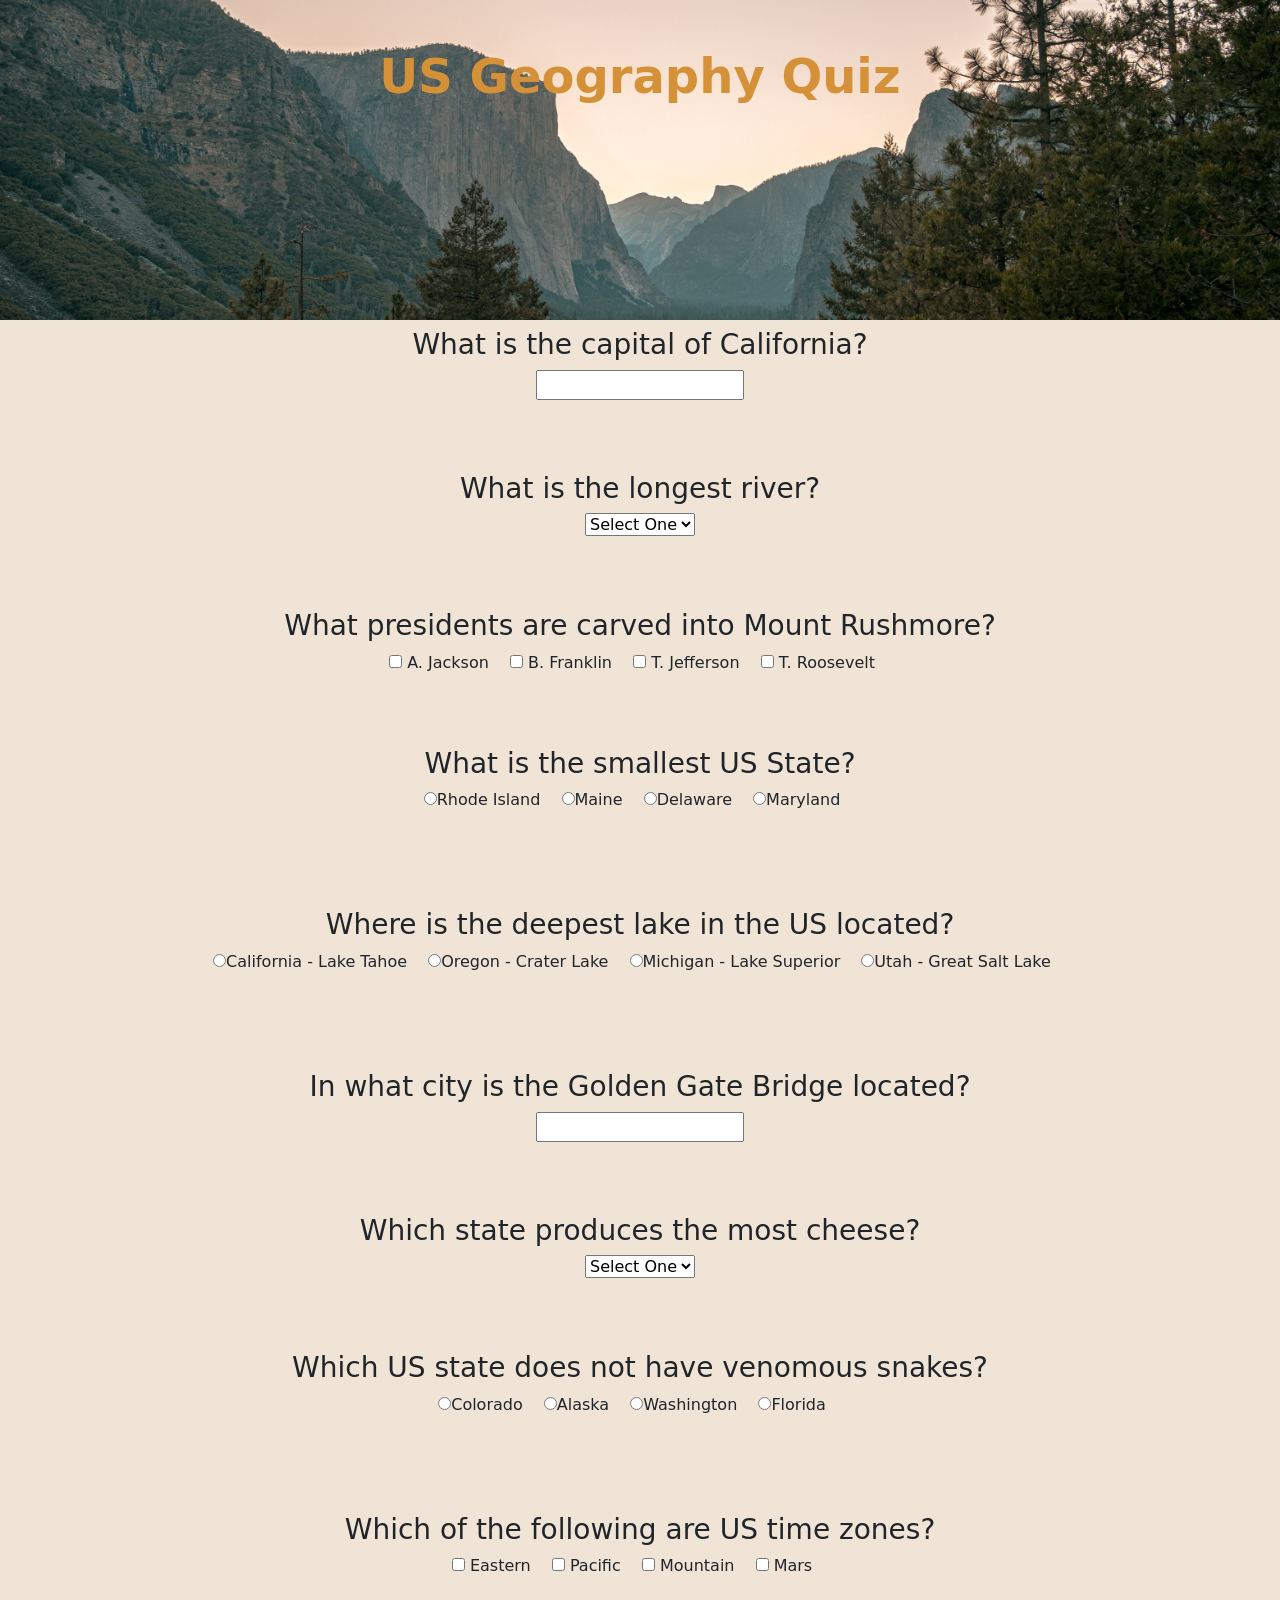
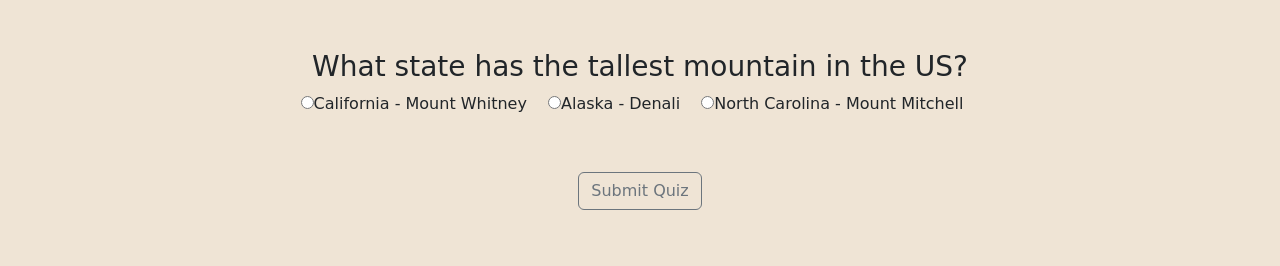
==== geo_quiz/index.html @ 33fb1480 "Add files via upload" ====
<!DOCTYPE html>
<html lang="en">

<head>
    <meta charset="UTF-8">
    <meta name="viewport" content="width=device-width, initial-scale=1.0">
    <link rel="stylesheet" href="https://cdn.jsdelivr.net/npm/bootstrap@5.3.3/dist/css/bootstrap.min.css">
    <title>US Geography Quiz</title>
    <link rel="stylesheet" href="css/style.css">
</head>

<body class="text-center">
    <h1 class="p-5 landscapeImg">US Geography Quiz</h1>

    <!--Question 1-->
    <h3><span id="markImg1"><!--JS--></span>What is the capital of California?</h3>
    <input type="text" id="q1">
    <br><br>
    <div id="q1Feedback"></div>
    <br><br>


    <!--Question 2-->
    <h3><span id="markImg2"><!--JS--></span>What is the longest river?</h3>
    <select id="q2">
        <option value="">Select One</option>
        <option value="ms">Mississippi</option>
        <option value="mo">Missouri</option>
        <option value="co">Colorado</option>
        <option value="de">Delaware</option>
    </select>
    <br><br>
    <div id="q2Feedback"></div>
    <br><br>


    <!--Question 3-->
    <h3><span id="markImg3"><!--JS--></span>What presidents are carved into Mount Rushmore?</h3>
    <input type="checkbox" id="Jackson"> <label for="Jackson" class="me-3">A. Jackson</label>
    <input type="checkbox" id="Franklin"> <label for="Franklin" class="me-3">B. Franklin</label>
    <input type="checkbox" id="Jefferson"> <label for="Jefferson" class="me-3">T. Jefferson</label>
    <input type="checkbox" id="Roosevelt"> <label for="Roosevelt" class="me-3">T. Roosevelt</label>
    <br><br>
    <div id="q3Feedback"></div>
    <br><br>


    <!--Question 4-->
    <h3><span id="markImg4"><!--JS--></span>What is the smallest US State?</h3>
    <div id="q4Choices"></div>
    <br><br>
    <div id="q4Feedback"></div>
    <br><br>



    <!--Question 5-->
    <h3><span id="markImg5"></span>Where is the deepest lake in the US located?</h3>
    <div id="q5Choices"></div>
    <br><br>
    <div id="q5Feedback"></div>
    <br><br>



    <!--Question 6-->
    <h3><span id="markImg6"><!--JS--></span>In what city is the Golden Gate Bridge located?</h3>
    <input type="text" id="q6">
    <br><br>
    <div id="q6Feedback"></div>
    <br><br>



    <!--Question 7-->
    <h3><span id="markImg7"><!--JS--></span>Which state produces the most cheese?</h3>
    <select id="q7">
        <option value="">Select One</option>
        <option value="wi">Wisconsin</option>
        <option value="hi">Hawaii</option>
        <option value="az">Arizona</option>
        <option value="de">Delaware</option>
    </select>
    <br><br>
    <div id="q7Feedback"></div>
    <br><br>


    <!--Question 8-->
    <h3><span id="markImg8"><!--JS--></span>Which US state does not have venomous snakes?</h3>
    <div id="q8Choices"></div>
    <br><br>
    <div id="q8Feedback"></div>
    <br><br>


    <!--Question 9 me-3 adds spacing between checkboxes-->
    <h3><span id="markImg9"><!--JS--></span>Which of the following are US time zones?</h3>
    <input type="checkbox" id="Eastern"> <label for="Eastern" class="me-3">Eastern</label>
    <input type="checkbox" id="Pacific"> <label for="Pacific" class="me-3">Pacific</label>
    <input type="checkbox" id="Mountain"> <label for="Mountain" class="me-3">Mountain</label>
    <input type="checkbox" id="Mars"> <label for="Mars" class="me-3">Mars</label>
    <br><br>
    <div id="q9Feedback"></div>
    <br><br>



    <!--Question 10-->
    <h3><span id="markImg10"><!--JS--></span>What state has the tallest mountain in the US?</h3>
    <div id="q10Choices"></div>
    <br><br>
    <div id="q10Feedback"></div>






    <h3 id="validationFdbk" class="bg-danger text-white"><!--JS will fill this out--></h3>

    <button class="btn btn-outline-secondary mb-5">Submit Quiz</button>

    <h2 id="totalScore" class="text-info"></h2>

    <h3 id="totalAttempts"></h3>

    <script src="js/script.js"></script>


</body>

</html>
---- geo_quiz/css/style.css ----
.landscapeImg {
    background-image: url(../img/landscape.jpg);
    background-size: cover;
    background-position: center;
    min-height: 20rem;
}

h1 {
    color: rgb(213, 145, 55);
    font-weight: bold;
    font-size: 3rem;
}

body {
    background-color: rgb(239, 228, 213);
}
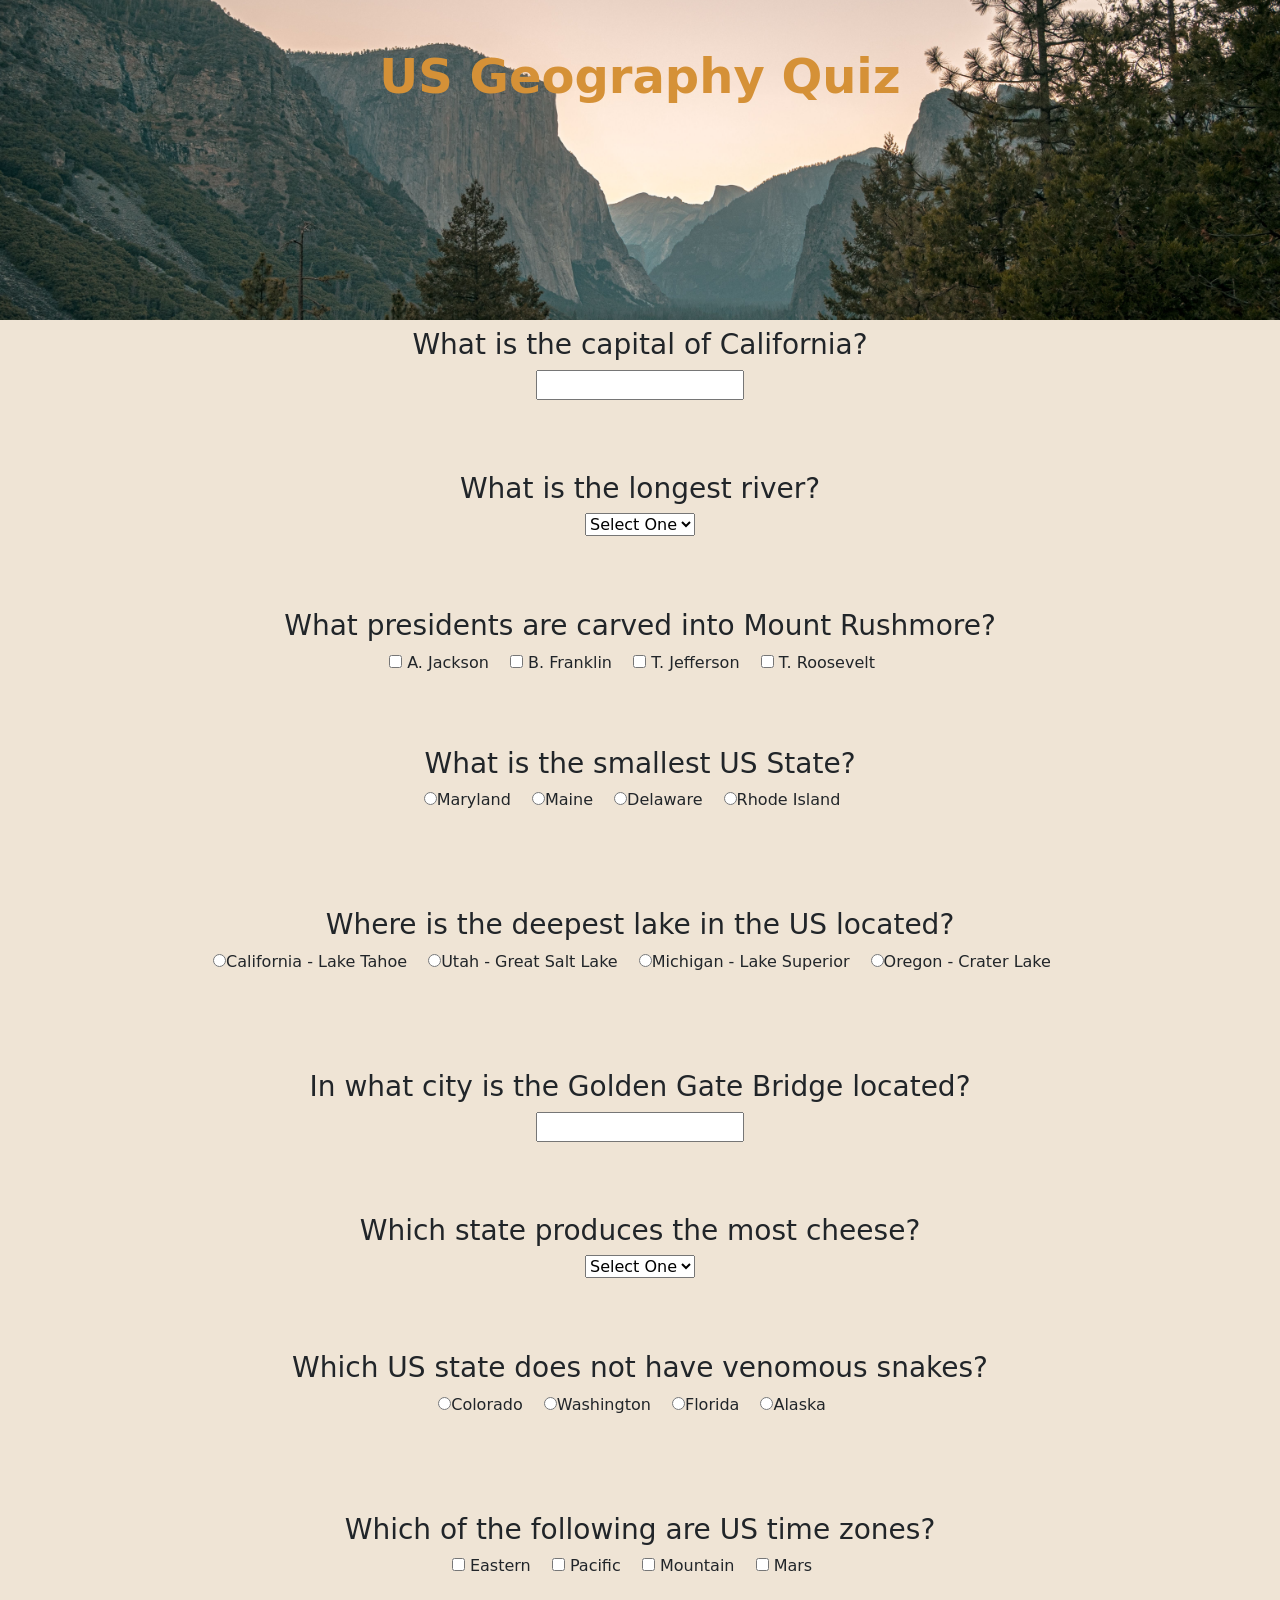
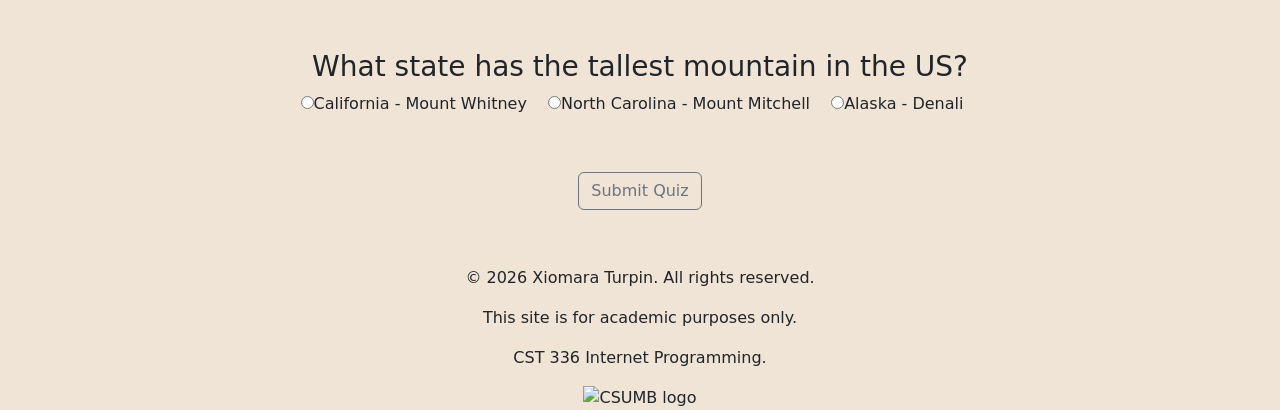
==== commit fe039050: "Add files via upload" ====
--- a/geo_quiz/index.html
+++ b/geo_quiz/index.html
@@ -125,6 +125,13 @@
 
     <h3 id="totalAttempts"></h3>
 
+    <footer>
+        <p>&copy; 2026 Xiomara Turpin. All rights reserved.</p>
+        <p>This site is for academic purposes only.</p>
+        <p>CST 336 Internet Programming.</p>
+        <img src="img/csumb.jpg" alt="CSUMB logo">
+    </footer>
+
     <script src="js/script.js"></script>
 
 
